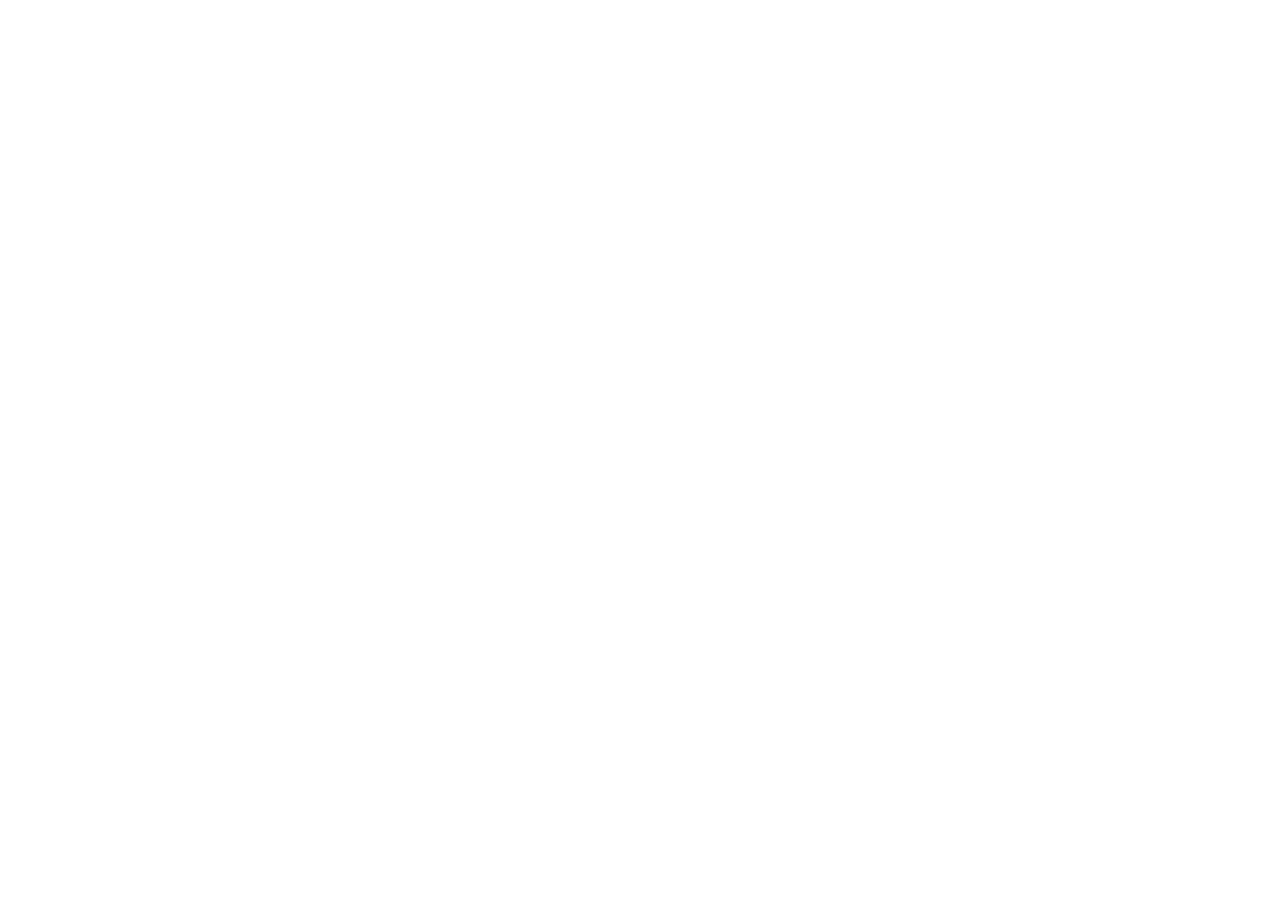
==== lab16/index.html @ eb3507b9 "Arquivos" ====
<!DOCTYPE html>
<html lang="en">
<head>
    <meta charset="UTF-8">
    <meta name="viewport" content="width=device-width, initial-scale=1.0">
    <title>Document</title>
</head>
<body>
    
</body>
</html>
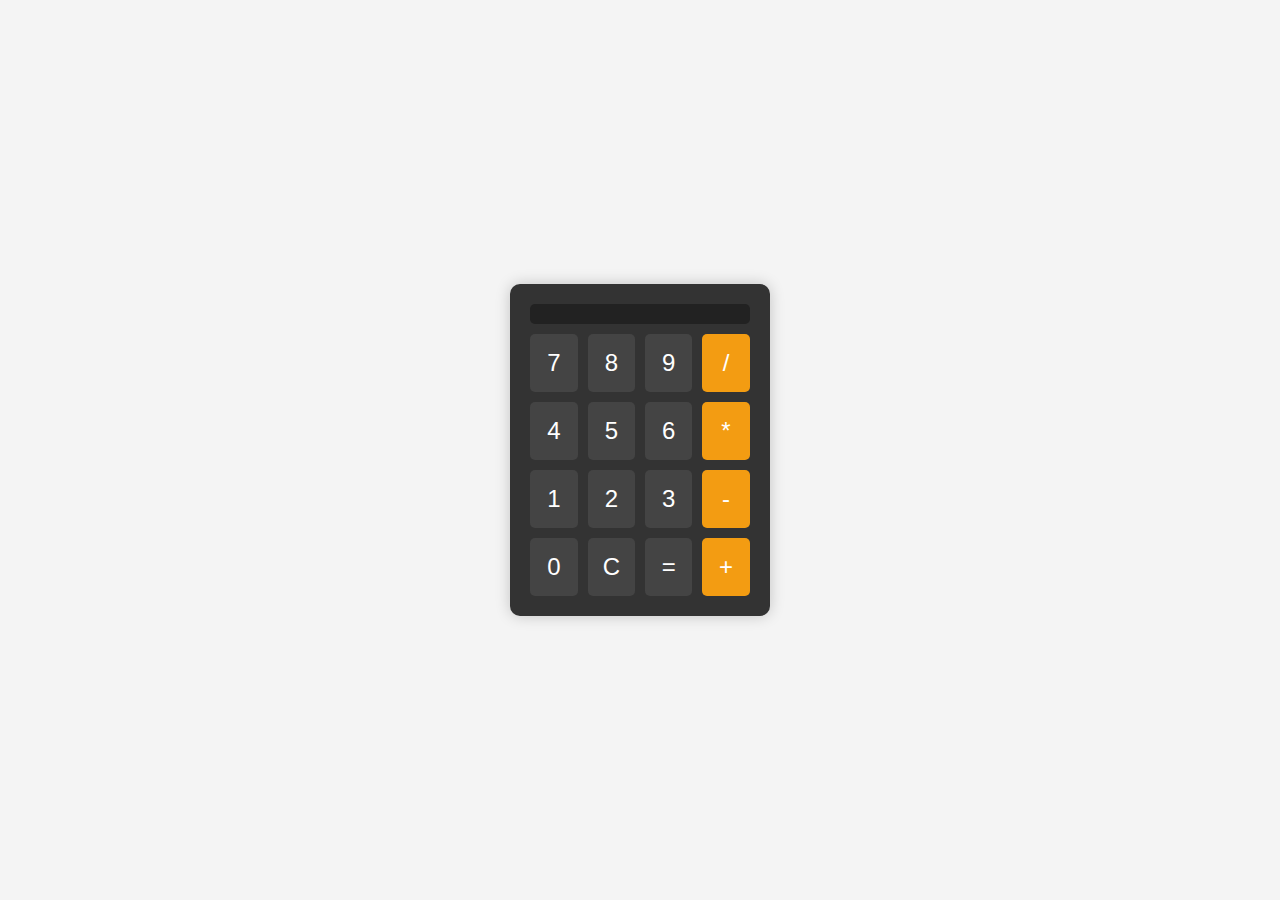
==== commit 44df138b: "Adição dos Arquivos preparados na aula" ====
--- a/lab16/index.html
+++ b/lab16/index.html
@@ -3,9 +3,41 @@
 <head>
     <meta charset="UTF-8">
     <meta name="viewport" content="width=device-width, initial-scale=1.0">
-    <title>Document</title>
+    <title>Calculadora</title>
+    <link rel="stylesheet" href="styles.css">
 </head>
+
 <body>
-    
+    <div class="calculadora">
+        <div id="resultado" class="tela"></div>
+
+        <div class="botoes">
+            <button class="btn" onclick="adicionarNumero('7')">7</button>
+            <button class="btn" onclick="adicionarNumero('8')">8</button>
+            <button class="btn" onclick="adicionarNumero('9')">9</button>
+
+            <button class="btn operador" onclick="adicionarOperador('/')">/</button>
+
+
+            <button class="btn" onclick="adicionarNumero('4')">4</button>
+            <button class="btn" onclick="adicionarNumero('5')">5</button>
+            <button class="btn" onclick="adicionarNumero('6')">6</button>
+
+            <button class="btn operador" onclick="adicionarOperador('*')">*</button>
+
+            <button class="btn" onclick="adicionarNumero('1')">1</button>
+            <button class="btn" onclick="adicionarNumero('2')">2</button>
+            <button class="btn" onclick="adicionarNumero('3')">3</button>
+
+            <button class="btn operador" onclick="adicionarOperador('-')">-</button>
+
+            <button class="btn" onclick="adicionarNumero('0')">0</button>
+            <button class="btn" onclick="limpar()">C</button>
+            <button class="btn" onclick="calcular()">=</button>
+            <button class="btn operador" onclick="adicionarOperador('+')">+</button>
+        </div>
+    </div>
+
+    <script src="script.js"></script>
 </body>
 </html>--- a/lab16/styles.css
+++ b/lab16/styles.css
@@ -0,0 +1,55 @@
+body {
+    font-family: Arial, sans-serif;
+    display: flex;
+    justify-content: center;
+    align-items: center;
+    height: 100vh;
+    background-color: #f4f4f4;
+    margin: 0;
+}
+
+.calculadora {
+    background-color: #333;
+    padding: 20px;
+    border-radius: 10px;
+    box-shadow: 0px 0px 15px rgba(0, 0, 0, 0.2);
+}
+
+.tela {
+    background-color: #222;
+    color: #fff;
+    font-size: 2em;
+    padding: 10px;
+    text-align: right;
+    border-radius: 5px;
+    margin-bottom: 10px;
+}
+
+.botoes {
+    display: grid;
+    grid-template-columns: repeat(4, 1fr);
+    gap: 10px;
+}
+
+.btn {
+    background-color: #444;
+    color: #fff;
+    font-size: 1.5em;
+    padding: 15px;
+    border: none;
+    border-radius: 5px;
+    cursor: pointer;
+    transition: background-color 0.3s;
+}
+
+.btn:hover {
+    background-color: #555;
+}
+
+.operador {
+    background-color: #f39c12;
+}
+
+.operador:hover {
+    background-color: #e67e22;
+}